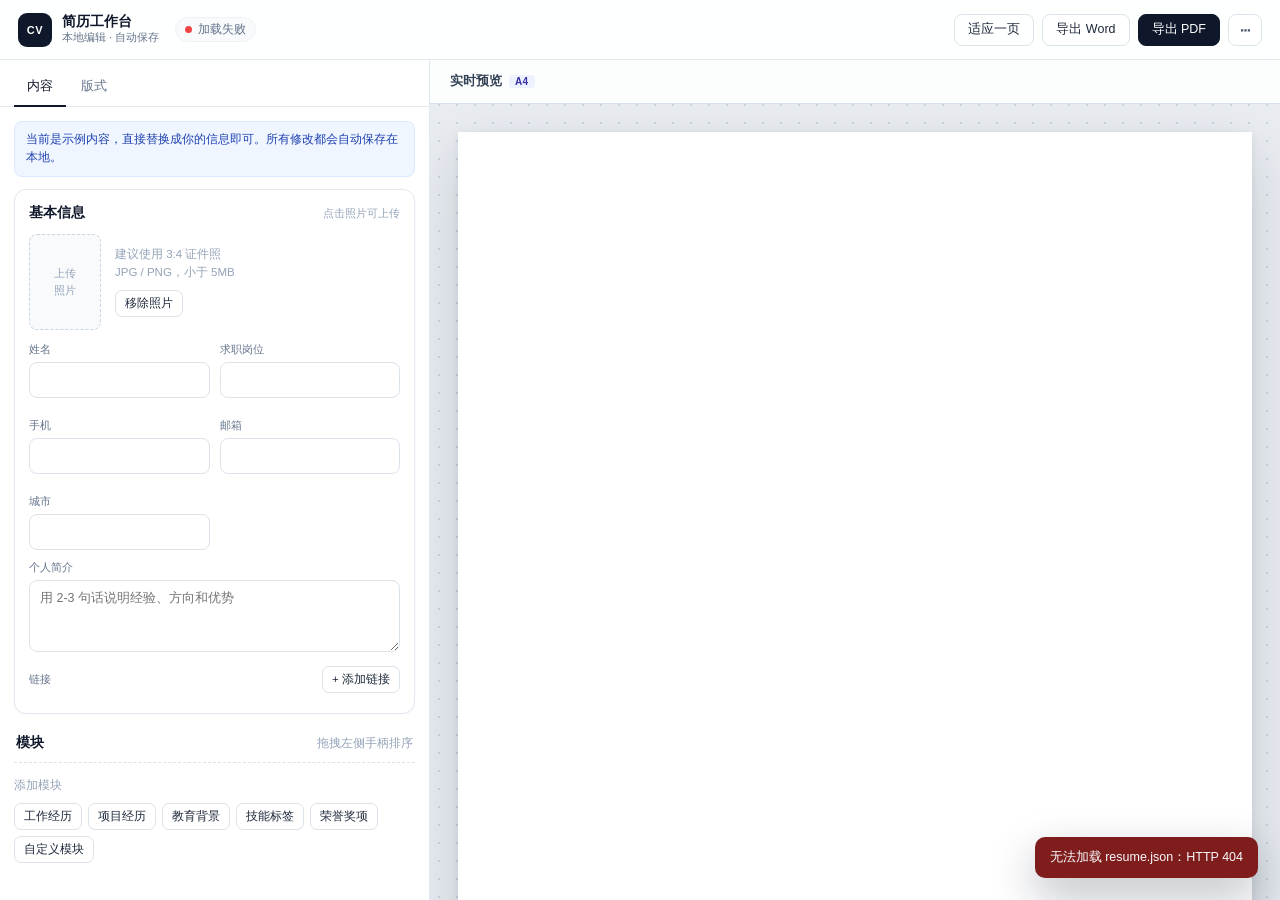
==== index.html @ c61916c2 "初始化简历工作台：可视化编辑与 PDF/Word 导出" ====
<!doctype html>
<html lang="zh-CN">
<head>
  <meta charset="utf-8">
  <meta name="viewport" content="width=device-width, initial-scale=1">
  <title>简历工作台</title>
  <link rel="stylesheet" href="assets/editor.css">
  <link rel="stylesheet" href="assets/resume.css">
</head>
<body>
  <header class="topbar">
    <div class="brand">
      <div class="brand-mark">CV</div>
      <div class="brand-text">
        <div class="brand-title">简历工作台</div>
        <div class="brand-sub">本地编辑 · 自动保存</div>
      </div>
    </div>
    <div class="save-state" id="saveState"><span class="dot"></span><span id="saveText">加载中…</span></div>
    <div class="top-actions">
      <button class="btn ghost" id="fitBtn" title="自动压缩字号与间距，让内容落在一页内">适应一页</button>
      <button class="btn" id="wordBtn">导出 Word</button>
      <button class="btn primary" id="pdfBtn">导出 PDF</button>
      <div class="menu-wrap">
        <button class="btn icon" id="moreBtn" aria-label="更多" title="更多">⋯</button>
        <div class="menu" id="moreMenu" hidden>
          <button data-action="print">打印预览</button>
          <button data-action="export-html">导出独立 HTML</button>
          <button data-action="export-json">导出 JSON</button>
          <button data-action="import-json">导入 JSON</button>
          <button data-action="reset-layout">恢复默认版式</button>
        </div>
      </div>
    </div>
  </header>

  <div class="external-banner" id="externalBanner" hidden>
    <span>检测到外部修改（AI 可能更新了内容）。</span>
    <button class="btn small primary" id="loadExternalBtn" type="button">载入最新版本</button>
    <button class="btn small ghost" id="dismissExternalBtn" type="button">保留当前编辑</button>
  </div>

  <main class="workspace">
    <aside class="panel">
      <div class="tabs">
        <button class="tab active" data-tab="content" type="button">内容</button>
        <button class="tab" data-tab="layout" type="button">版式</button>
      </div>

      <div class="panel-scroll" id="contentPanel">
        <div class="sample-note">当前是示例内容，直接替换成你的信息即可。所有修改都会自动保存在本地。</div>

        <section class="field-card profile-card">
          <div class="card-head">
            <h2>基本信息</h2>
            <span class="card-hint">点击照片可上传</span>
          </div>
          <div class="profile-photo-row">
            <button class="photo-picker" id="photoPicker" type="button" title="上传证件照">
              <img id="photoPreview" alt="" hidden>
              <span id="photoPlaceholder">上传<br>照片</span>
            </button>
            <div class="photo-meta">
              <div class="muted">建议使用 3:4 证件照<br>JPG / PNG，小于 5MB</div>
              <button class="btn small ghost" id="removePhotoBtn" type="button">移除照片</button>
            </div>
          </div>
          <div class="field-grid two">
            <label class="field"><span>姓名</span><input data-profile="name" autocomplete="off"></label>
            <label class="field"><span>求职岗位</span><input data-profile="title" autocomplete="off"></label>
            <label class="field"><span>手机</span><input data-profile="phone" autocomplete="off"></label>
            <label class="field"><span>邮箱</span><input data-profile="email" autocomplete="off"></label>
            <label class="field"><span>城市</span><input data-profile="location" autocomplete="off"></label>
          </div>
          <label class="field"><span>个人简介</span><textarea data-profile="summary" rows="3" placeholder="用 2-3 句话说明经验、方向和优势"></textarea></label>
          <div class="links-head">
            <span>链接</span>
            <button class="btn small ghost" data-action="add-link" type="button">+ 添加链接</button>
          </div>
          <div id="linksList" class="links-list"></div>
        </section>

        <div class="sections-head">
          <h2>模块</h2>
          <span class="muted">拖拽左侧手柄排序</span>
        </div>
        <div id="sectionsList"></div>

        <div class="add-section">
          <span class="muted">添加模块</span>
          <div class="add-buttons">
            <button class="btn small" data-add-section="timeline" data-title="工作经历" type="button">工作经历</button>
            <button class="btn small" data-add-section="timeline" data-title="项目经历" type="button">项目经历</button>
            <button class="btn small" data-add-section="timeline" data-title="教育背景" type="button">教育背景</button>
            <button class="btn small" data-add-section="tags" data-title="专业技能" type="button">技能标签</button>
            <button class="btn small" data-add-section="list" data-title="荣誉奖项" type="button">荣誉奖项</button>
            <button class="btn small" data-add-section="list" data-title="自定义模块" type="button">自定义模块</button>
          </div>
        </div>
      </div>

      <div class="panel-scroll" id="layoutPanel" hidden>
        <div class="layout-note">版式参数随数据一起保存，导出 PDF 与右侧预览一致。</div>

        <section class="control-group">
          <h3>页面结构</h3>
          <label class="control row"><span>分栏</span>
            <select id="layoutColumns">
              <option value="1">单栏</option>
              <option value="2">双栏（主栏 + 侧栏）</option>
            </select>
          </label>
          <label class="control"><span>侧栏宽度 <output id="sideWidthOut"></output></span>
            <input type="range" id="layoutSideWidth" min="22" max="48" step="1">
          </label>
          <label class="control row"><span>姓名对齐</span>
            <select id="layoutHeaderAlign">
              <option value="left">左对齐</option>
              <option value="center">居中</option>
            </select>
          </label>
        </section>

        <section class="control-group">
          <h3>字体与密度</h3>
          <label class="control row"><span>密度预设</span>
            <select id="layoutDensity">
              <option value="compact">紧凑</option>
              <option value="standard">标准</option>
              <option value="loose">宽松</option>
              <option value="custom">自定义</option>
            </select>
          </label>
          <label class="control row"><span>字体</span>
            <select id="layoutFontFamily">
              <option value="sans">无衬线（推荐）</option>
              <option value="serif">衬线</option>
            </select>
          </label>
          <label class="control"><span>字号 <output id="fontSizeOut"></output></span>
            <input type="range" id="layoutFontSize" min="9" max="13" step="0.25">
          </label>
          <label class="control"><span>行高 <output id="lineHeightOut"></output></span>
            <input type="range" id="layoutLineHeight" min="1.3" max="1.9" step="0.05">
          </label>
          <label class="control"><span>模块间距 <output id="sectionGapOut"></output></span>
            <input type="range" id="layoutSectionGap" min="6" max="24" step="1">
          </label>
          <label class="control"><span>页边距 <output id="pageMarginOut"></output></span>
            <input type="range" id="layoutPageMargin" min="8" max="20" step="1">
          </label>
        </section>

        <section class="control-group">
          <h3>样式</h3>
          <label class="control row"><span>强调色</span>
            <input type="color" id="layoutAccent">
          </label>
          <label class="control row"><span>模块标题</span>
            <select id="layoutTitleStyle">
              <option value="line">色块</option>
              <option value="underline">下划线</option>
              <option value="plain">纯文字</option>
            </select>
          </label>
          <label class="control row"><span>技能标签</span>
            <select id="layoutTagStyle">
              <option value="soft">淡色底</option>
              <option value="outline">描边</option>
              <option value="plain">纯文字</option>
            </select>
          </label>
        </section>

        <section class="control-group">
          <h3>照片</h3>
          <label class="control row checkbox"><input type="checkbox" id="layoutShowPhoto"><span>显示照片</span></label>
          <label class="control row"><span>位置</span>
            <select id="layoutPhotoPosition">
              <option value="right">右侧</option>
              <option value="left">左侧</option>
            </select>
          </label>
          <label class="control row"><span>形状</span>
            <select id="layoutPhotoShape">
              <option value="rounded">圆角</option>
              <option value="square">直角</option>
              <option value="circle">圆形</option>
            </select>
          </label>
          <label class="control"><span>宽度 <output id="photoWidthOut"></output></span>
            <input type="range" id="layoutPhotoWidth" min="18" max="35" step="1">
          </label>
          <label class="control"><span>高度 <output id="photoHeightOut"></output></span>
            <input type="range" id="layoutPhotoHeight" min="22" max="42" step="1">
          </label>
        </section>

        <button class="btn ghost wide" data-action="reset-layout" type="button">恢复默认版式</button>
      </div>
    </aside>

    <section class="preview">
      <div class="preview-bar">
        <div class="preview-title">实时预览 <span class="preview-badge">A4</span></div>
        <div id="overflowHint" class="overflow-hint"></div>
      </div>
      <div class="preview-scroll" id="previewScroll">
        <div class="page-scaler" id="pageScaler">
          <div id="resumeRoot" class="resume-page"></div>
          <div class="a4-limit" id="a4Limit" hidden></div>
        </div>
      </div>
    </section>
  </main>

  <div class="toast" id="toast" hidden></div>
  <input type="file" id="photoInput" accept="image/png,image/jpeg,image/webp" hidden>
  <input type="file" id="jsonInput" accept="application/json,.json" hidden>
  <script src="assets/renderer.js"></script>
  <script src="assets/editor.js"></script>
</body>
</html>
---- assets/editor.css ----
:root {
  --ui-bg: #eef1f5;
  --ui-panel: #ffffff;
  --ui-text: #0f172a;
  --ui-muted: #64748b;
  --ui-line: #e2e8f0;
  --ui-accent: #2563eb;
  --ui-radius: 10px;
  color-scheme: light;
}

* {
  box-sizing: border-box;
}

[hidden] {
  display: none !important;
}

html,
body {
  height: 100%;
}

body {
  margin: 0;
  display: flex;
  flex-direction: column;
  background: var(--ui-bg);
  color: var(--ui-text);
  font-family: "Segoe UI", "Microsoft YaHei", "PingFang SC", sans-serif;
  font-size: 13px;
  overflow: hidden;
}

button,
input,
select,
textarea {
  font-family: inherit;
}

/* ---------- Top bar ---------- */

.topbar {
  flex: 0 0 auto;
  height: 60px;
  display: flex;
  align-items: center;
  gap: 16px;
  padding: 0 18px;
  background: rgba(255, 255, 255, 0.94);
  border-bottom: 1px solid var(--ui-line);
  backdrop-filter: blur(10px);
  z-index: 20;
}

.brand {
  display: flex;
  align-items: center;
  gap: 10px;
  min-width: 0;
}

.brand-mark {
  width: 34px;
  height: 34px;
  display: grid;
  place-items: center;
  border-radius: 9px;
  background: #0f172a;
  color: #ffffff;
  font-size: 11px;
  font-weight: 700;
  letter-spacing: 0.5px;
}

.brand-title {
  font-size: 13.5px;
  font-weight: 700;
  line-height: 1.2;
}

.brand-sub {
  margin-top: 1px;
  font-size: 10.5px;
  color: var(--ui-muted);
}

.save-state {
  display: flex;
  align-items: center;
  gap: 6px;
  margin-right: auto;
  padding: 4px 9px;
  border-radius: 999px;
  background: #f8fafc;
  border: 1px solid #eef2f7;
  color: #64748b;
  font-size: 11.5px;
  white-space: nowrap;
}

.save-state .dot {
  width: 7px;
  height: 7px;
  border-radius: 50%;
  background: #94a3b8;
}

.save-state.saved .dot {
  background: #10b981;
}

.save-state.dirty .dot {
  background: #f59e0b;
}

.save-state.saving .dot {
  background: #3b82f6;
  animation: pulse 1s infinite;
}

.save-state.error .dot {
  background: #ef4444;
}

@keyframes pulse {
  50% {
    opacity: 0.35;
  }
}

.top-actions {
  display: flex;
  align-items: center;
  gap: 8px;
}

/* ---------- Buttons ---------- */

.btn {
  height: 32px;
  padding: 0 13px;
  border: 1px solid #dbe2ea;
  border-radius: 8px;
  background: #ffffff;
  color: #1e293b;
  font-size: 12.5px;
  font-weight: 500;
  cursor: pointer;
  white-space: nowrap;
  transition: background 0.15s, border-color 0.15s, transform 0.05s;
}

.btn:hover {
  background: #f8fafc;
  border-color: #cbd5e1;
}

.btn:active {
  transform: translateY(1px);
}

.btn.primary {
  background: #0f172a;
  border-color: #0f172a;
  color: #ffffff;
}

.btn.primary:hover {
  background: #1e293b;
}

.btn.ghost {
  background: transparent;
}

.btn.ghost:hover {
  background: #f1f5f9;
}

.btn.icon {
  width: 34px;
  padding: 0;
  font-size: 18px;
  line-height: 1;
  color: #475569;
}

.btn.small {
  height: 27px;
  padding: 0 9px;
  font-size: 11.5px;
  border-radius: 7px;
}

.btn.wide {
  width: 100%;
}

.btn.danger {
  color: #dc2626;
}

.btn:disabled {
  opacity: 0.55;
  cursor: default;
  transform: none;
}

.btn:focus-visible,
input:focus-visible,
select:focus-visible,
textarea:focus-visible {
  outline: 2px solid rgba(37, 99, 235, 0.55);
  outline-offset: 1px;
}

.menu-wrap {
  position: relative;
}

.menu {
  position: absolute;
  right: 0;
  top: calc(100% + 6px);
  min-width: 190px;
  padding: 6px;
  background: #ffffff;
  border: 1px solid var(--ui-line);
  border-radius: 10px;
  box-shadow: 0 16px 40px rgba(15, 23, 42, 0.14);
  display: flex;
  flex-direction: column;
  gap: 2px;
  z-index: 60;
}

.menu button {
  border: none;
  background: transparent;
  text-align: left;
  padding: 8px 10px;
  border-radius: 6px;
  font-size: 12.5px;
  color: #334155;
  cursor: pointer;
}

.menu button:hover {
  background: #f1f5f9;
}

/* ---------- External update banner ---------- */

.external-banner {
  flex: 0 0 auto;
  display: flex;
  align-items: center;
  gap: 10px;
  flex-wrap: wrap;
  padding: 8px 18px;
  background: #fffbeb;
  border-bottom: 1px solid #fde68a;
  color: #92400e;
  font-size: 12.5px;
  z-index: 15;
}

.external-banner .btn {
  height: 26px;
}

/* ---------- Workspace ---------- */

.workspace {
  flex: 1;
  min-height: 0;
  display: grid;
  grid-template-columns: 430px minmax(0, 1fr);
}

.panel {
  min-height: 0;
  display: flex;
  flex-direction: column;
  background: var(--ui-panel);
  border-right: 1px solid var(--ui-line);
}

.tabs {
  flex: 0 0 auto;
  display: flex;
  gap: 2px;
  padding: 8px 14px 0;
  border-bottom: 1px solid var(--ui-line);
  background: #ffffff;
}

.tab {
  position: relative;
  border: none;
  background: transparent;
  padding: 10px 13px;
  font-size: 12.5px;
  font-weight: 500;
  color: #64748b;
  cursor: pointer;
  border-bottom: 2px solid transparent;
  margin-bottom: -1px;
}

.tab:hover {
  color: #0f172a;
}

.tab.active {
  color: #0f172a;
  border-bottom-color: #0f172a;
}

.panel-scroll {
  flex: 1;
  min-height: 0;
  overflow-y: auto;
  padding: 14px;
  scrollbar-width: thin;
  scrollbar-color: #cbd5e1 transparent;
}

.panel-scroll::-webkit-scrollbar {
  width: 8px;
}

.panel-scroll::-webkit-scrollbar-thumb {
  background: #cbd5e1;
  border-radius: 8px;
  border: 2px solid #ffffff;
}

.sample-note,
.layout-note {
  margin-bottom: 12px;
  padding: 9px 11px;
  border-radius: 8px;
  background: #eff6ff;
  border: 1px solid #dbeafe;
  color: #1e40af;
  font-size: 11.5px;
  line-height: 1.55;
}

/* ---------- Form basics ---------- */

.field-card {
  padding: 14px;
  border: 1px solid var(--ui-line);
  border-radius: 12px;
  background: #ffffff;
  box-shadow: 0 1px 2px rgba(15, 23, 42, 0.03);
}

.card-head {
  display: flex;
  align-items: baseline;
  justify-content: space-between;
  gap: 10px;
}

.card-head h2,
.sections-head h2 {
  margin: 0;
  font-size: 13.5px;
  font-weight: 700;
  color: #0f172a;
}

.card-hint {
  color: #94a3b8;
  font-size: 10.5px;
}

.muted {
  color: #94a3b8;
  font-size: 11.5px;
  line-height: 1.55;
}

.field {
  display: flex;
  flex-direction: column;
  gap: 5px;
  margin-top: 10px;
  min-width: 0;
}

.field > span {
  color: #64748b;
  font-size: 11px;
  font-weight: 500;
}

.field-grid {
  display: grid;
  gap: 10px;
}

.field-grid.two {
  grid-template-columns: repeat(2, minmax(0, 1fr));
}

.field-grid.three {
  grid-template-columns: repeat(3, minmax(0, 1fr));
}

.panel input[type="text"],
.panel input[type="email"],
.panel input[type="tel"],
.panel input[type="url"],
.panel input:not([type]),
.panel select,
.panel textarea {
  width: 100%;
  min-width: 0;
  padding: 8px 10px;
  border: 1px solid #dbe2ea;
  border-radius: 8px;
  background: #ffffff;
  color: #0f172a;
  font-size: 12.5px;
  line-height: 1.45;
  transition: border-color 0.15s, box-shadow 0.15s;
}

.panel textarea {
  resize: vertical;
  min-height: 58px;
}

.panel input:hover,
.panel select:hover,
.panel textarea:hover {
  border-color: #cbd5e1;
}

.panel input:focus,
.panel select:focus,
.panel textarea:focus {
  outline: none;
  border-color: #93c5fd;
  box-shadow: 0 0 0 3px rgba(37, 99, 235, 0.1);
}

/* ---------- Profile ---------- */

.profile-photo-row {
  display: flex;
  align-items: center;
  gap: 14px;
  margin: 12px 0 2px;
}

.photo-picker {
  flex: 0 0 auto;
  width: 72px;
  height: 96px;
  padding: 0;
  border: 1px dashed #cbd5e1;
  border-radius: 8px;
  background: #f8fafc;
  color: #94a3b8;
  font-size: 11px;
  line-height: 1.5;
  cursor: pointer;
  overflow: hidden;
  display: grid;
  place-items: center;
}

.photo-picker:hover {
  border-color: #93c5fd;
  color: #2563eb;
  background: #eff6ff;
}

.photo-picker img {
  width: 100%;
  height: 100%;
  object-fit: cover;
  display: block;
}

.photo-meta {
  display: flex;
  flex-direction: column;
  align-items: flex-start;
  gap: 8px;
}

.links-head {
  display: flex;
  align-items: center;
  justify-content: space-between;
  margin-top: 14px;
  color: #64748b;
  font-size: 11px;
  font-weight: 500;
}

.links-list {
  display: flex;
  flex-direction: column;
  gap: 6px;
  margin-top: 6px;
}

.link-row {
  display: grid;
  grid-template-columns: 0.9fr 1.6fr 28px;
  gap: 6px;
  align-items: center;
}

.link-row input {
  padding: 7px 9px !important;
  font-size: 12px !important;
}

.link-row button {
  width: 28px;
  height: 28px;
  border: none;
  border-radius: 6px;
  background: transparent;
  color: #94a3b8;
  cursor: pointer;
  font-size: 16px;
  line-height: 1;
}

.link-row button:hover {
  background: #fef2f2;
  color: #dc2626;
}

/* ---------- Sections ---------- */

.sections-head {
  display: flex;
  align-items: baseline;
  justify-content: space-between;
  margin: 20px 2px 9px;
}

.section-card {
  margin-bottom: 12px;
  border: 1px solid var(--ui-line);
  border-radius: 12px;
  background: #ffffff;
  box-shadow: 0 1px 2px rgba(15, 23, 42, 0.03);
  overflow: hidden;
}

.section-card.is-hidden {
  opacity: 0.62;
}

.section-card.drag-over,
.item-card.drag-over {
  outline: 2px dashed #60a5fa;
  outline-offset: -2px;
}

.section-head {
  display: flex;
  align-items: center;
  gap: 5px;
  padding: 8px 8px 6px;
  background: #fbfcfe;
}

.drag-handle {
  flex: 0 0 auto;
  padding: 2px 3px;
  color: #94a3b8;
  font-size: 15px;
  line-height: 1;
  cursor: grab;
  user-select: none;
  border-radius: 4px;
}

.drag-handle:hover {
  background: #eef2f7;
  color: #475569;
}

.drag-handle:active {
  cursor: grabbing;
}

.section-name {
  flex: 1;
  min-width: 0;
  padding: 5px 6px !important;
  border: 1px solid transparent !important;
  background: transparent !important;
  font-size: 13px !important;
  font-weight: 600 !important;
  color: #0f172a !important;
  border-radius: 6px !important;
}

.section-name:hover {
  background: #f1f5f9 !important;
}

.section-name:focus {
  background: #ffffff !important;
  border-color: #93c5fd !important;
}

.row-actions {
  display: flex;
  gap: 1px;
}

.icon-btn {
  width: 24px;
  height: 24px;
  padding: 0;
  border: none;
  border-radius: 6px;
  background: transparent;
  color: #64748b;
  font-size: 13px;
  line-height: 1;
  cursor: pointer;
}

.icon-btn:hover {
  background: #eef2f7;
  color: #0f172a;
}

.icon-btn.danger:hover {
  background: #fef2f2;
  color: #dc2626;
}

.section-meta-row {
  display: flex;
  align-items: center;
  flex-wrap: wrap;
  gap: 10px;
  padding: 2px 10px 8px;
  background: #fbfcfe;
  border-bottom: 1px solid #eef2f7;
  color: #64748b;
  font-size: 11px;
}

.section-meta-row label {
  display: inline-flex;
  align-items: center;
  gap: 5px;
}

.section-meta-row select {
  width: auto !important;
  height: 26px;
  padding: 2px 22px 2px 7px !important;
  font-size: 11.5px !important;
  border-radius: 6px !important;
}

.mini-check {
  display: inline-flex;
  align-items: center;
  gap: 4px;
  color: #475569;
  font-size: 11.5px;
  cursor: pointer;
  user-select: none;
}

.mini-check input,
.control input[type="checkbox"] {
  accent-color: #2563eb;
  width: 14px;
  height: 14px;
  margin: 0;
}

.section-fields {
  display: flex;
  flex-direction: column;
  gap: 8px;
  padding: 10px;
}

.item-card {
  border: 1px solid #e8edf3;
  border-radius: 9px;
  background: #fbfcfe;
}

.item-summary {
  display: flex;
  align-items: center;
  gap: 4px;
  padding: 6px 7px;
  cursor: pointer;
  list-style: none;
  user-select: none;
}

.item-summary::-webkit-details-marker {
  display: none;
}

.item-card[open] .item-summary {
  border-bottom: 1px solid #eef2f7;
}

.item-caret {
  flex: 0 0 auto;
  color: #94a3b8;
  font-size: 12px;
  transition: transform 0.15s;
}

.item-card[open] .item-caret {
  transform: rotate(90deg);
}

.item-label {
  flex: 0 0 auto;
  color: #94a3b8;
  font-size: 10.5px;
  white-space: nowrap;
}

.item-summary-title {
  flex: 1;
  min-width: 0;
  overflow: hidden;
  text-overflow: ellipsis;
  white-space: nowrap;
  color: #334155;
  font-size: 12px;
  font-weight: 500;
}

.summary-actions {
  display: flex;
  gap: 1px;
  opacity: 0.7;
}

.item-summary:hover .summary-actions {
  opacity: 1;
}

.item-fields {
  display: flex;
  flex-direction: column;
  gap: 8px;
  padding: 10px;
  background: #ffffff;
  border-radius: 0 0 9px 9px;
}

.add-item {
  width: calc(100% - 20px);
  height: 32px;
  margin: 0 10px 10px;
  border: 1px dashed #cbd5e1;
  border-radius: 7px;
  background: #f8fafc;
  color: #475569;
  font-size: 12px;
  cursor: pointer;
}

.add-item:hover {
  border-color: #93c5fd;
  background: #eff6ff;
  color: #1d4ed8;
}

.add-section {
  display: flex;
  flex-direction: column;
  gap: 8px;
  margin-top: 6px;
  padding-top: 14px;
  border-top: 1px dashed #dbe2ea;
}

.add-buttons {
  display: flex;
  flex-wrap: wrap;
  gap: 6px;
}

/* ---------- Layout controls ---------- */

.control-group {
  margin-bottom: 12px;
  padding: 14px;
  border: 1px solid var(--ui-line);
  border-radius: 12px;
  background: #ffffff;
  box-shadow: 0 1px 2px rgba(15, 23, 42, 0.03);
}

.control-group h3 {
  margin: 0 0 10px;
  font-size: 13px;
  font-weight: 700;
  color: #0f172a;
}

.control {
  display: flex;
  flex-direction: column;
  gap: 6px;
  margin-top: 10px;
  color: #475569;
  font-size: 11.5px;
}

.control:first-of-type {
  margin-top: 0;
}

.control.row {
  flex-direction: row;
  align-items: center;
  justify-content: space-between;
  gap: 12px;
}

.control.row select {
  width: 150px;
}

.control.checkbox {
  flex-direction: row;
  align-items: center;
  gap: 7px;
  cursor: pointer;
  user-select: none;
}

.control output {
  color: #64748b;
  font-variant-numeric: tabular-nums;
  font-weight: 500;
}

.control input[type="range"] {
  width: 100%;
  margin: 0;
  accent-color: #2563eb;
}

.control input[type="color"] {
  width: 46px;
  height: 28px;
  padding: 2px;
  border: 1px solid #dbe2ea;
  border-radius: 6px;
  background: #ffffff;
  cursor: pointer;
}

.control select {
  height: 28px;
  padding: 3px 7px;
  font-size: 11.5px;
}

.control.is-disabled {
  opacity: 0.45;
  pointer-events: none;
}

/* ---------- Preview ---------- */

.preview {
  min-width: 0;
  min-height: 0;
  display: flex;
  flex-direction: column;
  background-color: #e9edf2;
  background-image: radial-gradient(#cbd5e1 0.8px, transparent 0.8px);
  background-size: 18px 18px;
}

.preview-bar {
  flex: 0 0 auto;
  height: 44px;
  display: flex;
  align-items: center;
  justify-content: space-between;
  gap: 12px;
  padding: 0 20px;
  background: rgba(255, 255, 255, 0.86);
  border-bottom: 1px solid rgba(203, 213, 225, 0.7);
  backdrop-filter: blur(8px);
}

.preview-title {
  display: flex;
  align-items: center;
  gap: 7px;
  font-size: 12.5px;
  font-weight: 600;
  color: #334155;
}

.preview-badge {
  padding: 1px 6px;
  border-radius: 4px;
  background: #eef2ff;
  color: #3730a3;
  font-size: 10px;
  font-weight: 700;
  letter-spacing: 0.4px;
}

.overflow-hint {
  font-size: 11.5px;
  color: #b91c1c;
  background: #fef2f2;
  border: 1px solid #fecaca;
  border-radius: 999px;
  padding: 3px 10px;
  white-space: nowrap;
}

.overflow-hint:empty {
  display: none;
}

.overflow-hint.ok {
  color: #047857;
  background: #ecfdf5;
  border-color: #a7f3d0;
}

.preview-scroll {
  flex: 1;
  min-height: 0;
  overflow: auto;
  padding: 28px 28px 64px;
  scrollbar-width: thin;
  scrollbar-color: #b6c2d1 transparent;
}

.preview-scroll::-webkit-scrollbar {
  width: 10px;
  height: 10px;
}

.preview-scroll::-webkit-scrollbar-thumb {
  background: #b6c2d1;
  border-radius: 8px;
  border: 2px solid transparent;
  background-clip: padding-box;
}

.page-scaler {
  position: relative;
  margin: 0 auto;
}

.preview .resume-page {
  position: absolute;
  top: 0;
  left: 0;
  transform-origin: top left;
  box-shadow: 0 22px 55px rgba(15, 23, 42, 0.16), 0 2px 8px rgba(15, 23, 42, 0.07);
}

.a4-limit {
  position: absolute;
  left: 0;
  right: 0;
  border-top: 1px dashed rgba(220, 38, 38, 0.72);
  pointer-events: none;
  z-index: 4;
}

.a4-limit::after {
  content: "A4 边界";
  position: absolute;
  right: 4px;
  top: 3px;
  padding: 0 4px;
  background: #ffffff;
  color: #dc2626;
  font-size: 9px;
  line-height: 1.4;
  letter-spacing: 0.2px;
}

/* ---------- Toast ---------- */

.toast {
  position: fixed;
  right: 22px;
  bottom: 22px;
  z-index: 200;
  display: flex;
  align-items: center;
  gap: 10px;
  max-width: min(460px, calc(100vw - 44px));
  padding: 11px 15px;
  border-radius: 10px;
  background: #0f172a;
  color: #f8fafc;
  font-size: 12.5px;
  line-height: 1.5;
  box-shadow: 0 18px 45px rgba(15, 23, 42, 0.28);
  animation: toast-in 0.18s ease-out;
}

.toast.error {
  background: #7f1d1d;
}

.toast.success {
  background: #064e3b;
}

.toast a {
  color: #ffffff;
  text-decoration: underline;
  text-underline-offset: 2px;
}

@keyframes toast-in {
  from {
    opacity: 0;
    transform: translateY(8px);
  }
}

@media (max-width: 1100px) {
  .workspace {
    grid-template-columns: 390px minmax(0, 1fr);
  }

  .brand-sub {
    display: none;
  }
}

@media (max-width: 860px) {
  .workspace {
    grid-template-columns: 360px minmax(0, 1fr);
  }

  .save-state {
    display: none;
  }
}
---- assets/resume.css ----
.resume-page {
  --text: #111827;
  --muted: #6b7280;
  --soft: #374151;
  --line: #e5e7eb;
  --side-bg: #f7f8fa;
  width: 210mm;
  min-height: 297mm;
  padding: var(--margin, 14mm);
  background: #ffffff;
  color: var(--text);
  box-sizing: border-box;
  font-family: "Microsoft YaHei", "Noto Sans SC", "PingFang SC", "Hiragino Sans GB", sans-serif;
  font-size: var(--fs, 10.5pt);
  line-height: var(--lh, 1.55);
  overflow-wrap: break-word;
  word-break: break-word;
  -webkit-print-color-adjust: exact;
  print-color-adjust: exact;
  -webkit-font-smoothing: antialiased;
}

.resume-page *,
.resume-page *::before,
.resume-page *::after {
  box-sizing: border-box;
}

.resume-page.font-serif {
  font-family: "SimSun", "Noto Serif SC", "Source Han Serif SC", serif;
}

.resume-page a {
  color: inherit;
  text-decoration: none;
}

/* ---------- Header ---------- */

.resume-header {
  display: flex;
  align-items: flex-start;
  gap: 8mm;
  padding-bottom: 4mm;
  border-bottom: 1px solid var(--line);
  margin-bottom: 4.5mm;
}

.resume-header.photo-left .photo {
  order: -1;
}

.header-text {
  flex: 1;
  min-width: 0;
}

.header-center .header-text {
  text-align: center;
}

.header-center .contact {
  justify-content: center;
}

.header-center .summary {
  text-align: center;
}

.name {
  margin: 0;
  font-size: 2.15em;
  line-height: 1.16;
  font-weight: 700;
  letter-spacing: 0.6pt;
  color: var(--text);
}

.headline {
  margin-top: 1.2mm;
  font-size: 1.06em;
  line-height: 1.4;
  font-weight: 600;
  color: var(--accent);
  letter-spacing: 0.2pt;
}

.contact {
  display: flex;
  flex-wrap: wrap;
  align-items: center;
  gap: 0 3mm;
  margin-top: 2.2mm;
  font-size: 0.9em;
  line-height: 1.6;
  color: var(--muted);
}

.contact-item {
  white-space: nowrap;
}

.contact-item + .contact-item::before {
  content: "·";
  margin-right: 3mm;
  color: #cbd5e1;
}

a.contact-item {
  border-bottom: 0.4pt solid transparent;
}

a.contact-item:hover {
  border-bottom-color: currentColor;
}

.summary {
  margin: 2.6mm 0 0;
  max-width: 170mm;
  font-size: 0.95em;
  line-height: 1.68;
  color: var(--soft);
}

.photo {
  flex: 0 0 var(--photo-w, 25mm);
  width: var(--photo-w, 25mm);
  height: var(--photo-h, 32mm);
  overflow: hidden;
  background: #f3f4f6;
  border: 1px solid var(--line);
  border-radius: 2mm;
}

.photo img {
  display: block;
  width: 100%;
  height: 100%;
  object-fit: cover;
}

.photo-square {
  border-radius: 0;
}

.photo-rounded {
  border-radius: 2mm;
}

.photo-circle {
  border-radius: 50%;
}

.photo.is-placeholder {
  display: flex;
  align-items: center;
  justify-content: center;
  border-style: dashed;
  color: #9ca3af;
  font-size: 0.85em;
  letter-spacing: 0.1em;
}

/* ---------- Layout columns ---------- */

.resume-columns {
  display: grid;
  grid-template-columns: minmax(0, 1fr) var(--side-w, 33%);
  gap: 7mm;
  align-items: stretch;
}

.col-main {
  min-width: 0;
}

.col-side {
  min-width: 0;
  padding: 4.5mm 4mm;
  background: var(--side-bg);
  border-radius: 2mm;
}

.col-side .section {
  margin-bottom: 5mm;
}

.col-side .section:last-child {
  margin-bottom: 0;
}

.col-side .section-title {
  font-size: 0.96em;
}

.col-side .item-date {
  font-size: 0.8em;
}

.col-side .skill-item {
  margin-bottom: 2.6mm;
}

/* ---------- Sections ---------- */

.section {
  margin-bottom: var(--gap, 14pt);
  break-inside: avoid;
}

.section:last-child {
  margin-bottom: 0;
}

.section-title {
  display: flex;
  align-items: center;
  gap: 2.2mm;
  margin: 0 0 2.6mm;
  font-size: 1.03em;
  line-height: 1.3;
  font-weight: 700;
  letter-spacing: 0.4pt;
  color: var(--text);
}

.titles-line .section-title::before {
  content: "";
  flex: 0 0 auto;
  width: 2.6mm;
  height: 2.6mm;
  background: var(--accent);
  border-radius: 0.5mm;
}

.titles-underline .section-title {
  padding-bottom: 1.5mm;
  border-bottom: 1px solid var(--line);
}

.titles-plain .section-title {
  margin-bottom: 2mm;
}

/* ---------- Items ---------- */

.item {
  margin-bottom: 3.2mm;
  break-inside: avoid;
}

.item:last-child {
  margin-bottom: 0;
}

.item-line {
  display: flex;
  align-items: baseline;
  justify-content: space-between;
  gap: 4mm;
}

.item-title-wrap {
  min-width: 0;
}

.item-title {
  font-size: 1.02em;
  font-weight: 700;
  color: var(--text);
}

a.item-title:hover {
  color: var(--accent);
}

.item-date {
  flex: 0 0 auto;
  font-size: 0.86em;
  font-weight: 600;
  color: var(--accent);
  white-space: nowrap;
  font-variant-numeric: tabular-nums;
}

.item-sub {
  display: flex;
  align-items: baseline;
  justify-content: space-between;
  gap: 3mm;
  margin-top: 0.6mm;
  font-size: 0.93em;
  line-height: 1.5;
  color: var(--soft);
}

.item-subtitle {
  font-weight: 500;
}

.item-meta {
  flex: 0 0 auto;
  font-size: 0.92em;
  color: var(--muted);
  white-space: nowrap;
}

.item-desc {
  margin: 1.2mm 0 0;
  color: var(--soft);
}

.bullets {
  margin: 1.2mm 0 0;
  padding: 0;
  list-style: none;
}

.bullets li {
  position: relative;
  margin-top: 1mm;
  padding-left: 3.2mm;
}

.bullets li::before {
  content: "";
  position: absolute;
  left: 0;
  top: 0.64em;
  width: 1.1mm;
  height: 1.1mm;
  background: var(--accent);
  border-radius: 50%;
  opacity: 0.9;
}

.tags {
  display: flex;
  flex-wrap: wrap;
  gap: 1.4mm;
  margin-top: 1.6mm;
}

.tag {
  padding: 0.35mm 1.6mm;
  border-radius: 1mm;
  background: #f1f5f9;
  color: #334155;
  font-size: 0.82em;
  line-height: 1.4;
}

.tags-soft .tag {
  background: color-mix(in srgb, var(--accent) 7%, #ffffff);
  color: color-mix(in srgb, var(--accent) 72%, #111827);
}

.tags-outline .tag {
  background: transparent;
  border: 0.4pt solid #d1d5db;
  color: #475569;
}

.tags-plain .tag {
  padding: 0;
  background: transparent;
  color: var(--soft);
}

.tags-plain .tag + .tag::before {
  content: "·";
  margin-right: 1.4mm;
  color: #cbd5e1;
}

/* ---------- Skills ---------- */

.skill-item {
  margin-bottom: 2.4mm;
  break-inside: avoid;
}

.skill-item:last-child {
  margin-bottom: 0;
}

.skill-group-title {
  margin-bottom: 0.8mm;
  font-size: 0.95em;
  font-weight: 600;
  color: #1f2937;
}

.section-tags .tags {
  margin-top: 0;
}

/* ---------- Editor-only hints ---------- */

.empty-hint {
  padding: 2mm;
  border: 1px dashed #d1d5db;
  border-radius: 1.5mm;
  color: #9ca3af;
  font-size: 0.88em;
  text-align: center;
}

.side-hint {
  line-height: 1.5;
}

/* ---------- Print ---------- */

@media print {
  html,
  body {
    margin: 0;
    padding: 0;
    background: #ffffff;
  }

  .resume-page {
    margin: 0;
    box-shadow: none;
  }
}
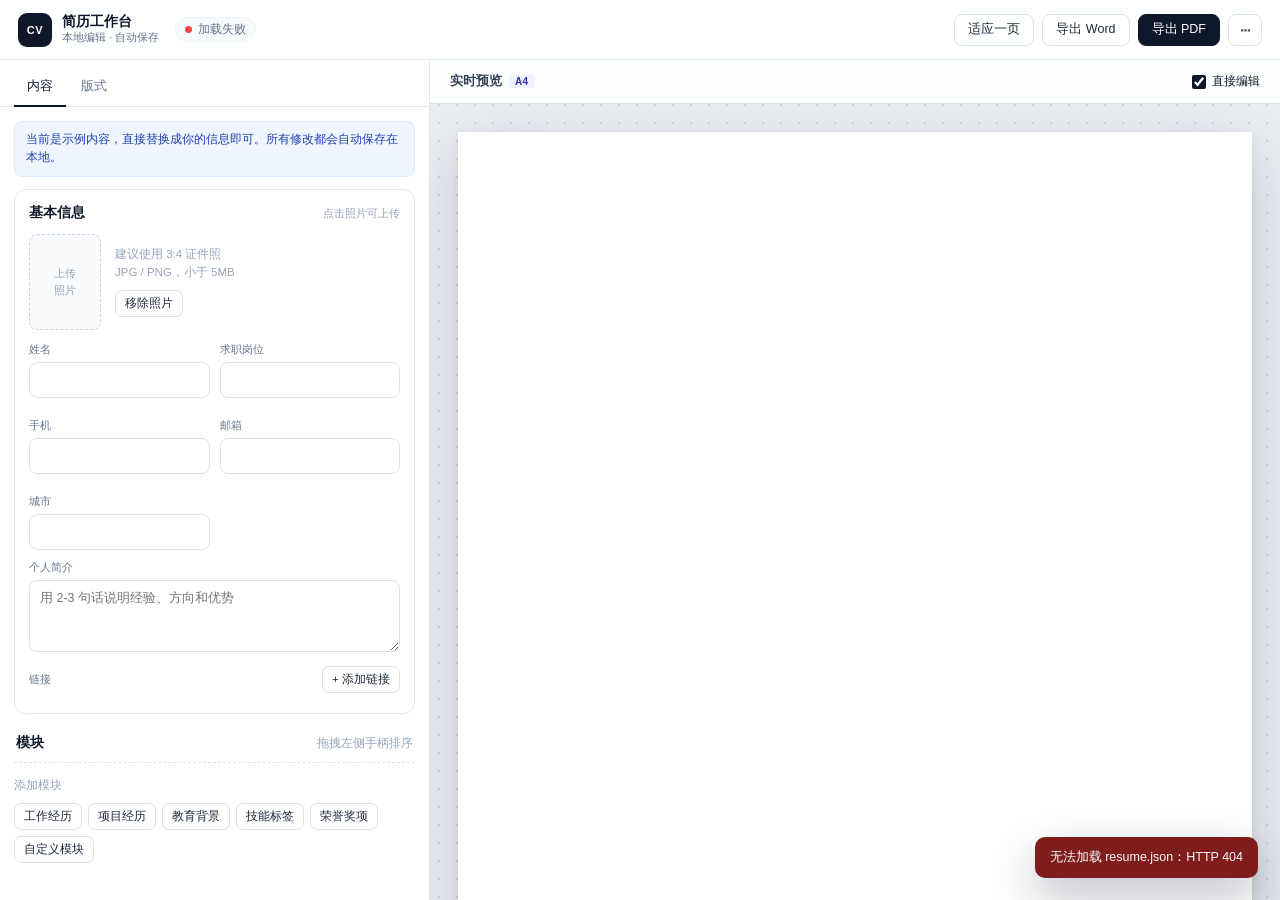
==== commit c160234b: "新增四种风格与预览内直接编辑、拖拽排序" ====
--- a/index.html
+++ b/index.html
@@ -102,6 +102,61 @@
       <div class="panel-scroll" id="layoutPanel" hidden>
         <div class="layout-note">版式参数随数据一起保存，导出 PDF 与右侧预览一致。</div>
 
+        <section class="control-group style-group">
+          <h3>风格</h3>
+          <p class="control-note">切换会套用推荐配色、字体与标题样式，分栏和密度保持不变。</p>
+          <div class="style-grid">
+            <label class="style-card active" data-style="classic">
+              <input type="radio" name="stylePreset" value="classic" checked>
+              <span class="style-thumb thumb-classic" aria-hidden="true">
+                <i class="thumb-name"></i>
+                <i class="thumb-accent"></i>
+                <i class="thumb-row"></i>
+                <i class="thumb-row short"></i>
+                <i class="thumb-chip"></i>
+                <i class="thumb-chip"></i>
+              </span>
+              <span class="style-meta"><strong>经典</strong><small>当前默认 · 蓝色</small></span>
+            </label>
+            <label class="style-card" data-style="swiss-ikb">
+              <input type="radio" name="stylePreset" value="swiss-ikb">
+              <span class="style-thumb thumb-swiss thumb-ikb" aria-hidden="true">
+                <i class="thumb-name"></i>
+                <i class="thumb-rule"></i>
+                <i class="thumb-index">01</i>
+                <i class="thumb-row"></i>
+                <i class="thumb-row short"></i>
+                <i class="thumb-chip"></i>
+              </span>
+              <span class="style-meta"><strong>瑞士</strong><small>IKB 蓝 · #002FA7</small></span>
+            </label>
+            <label class="style-card" data-style="swiss-red">
+              <input type="radio" name="stylePreset" value="swiss-red">
+              <span class="style-thumb thumb-swiss thumb-red" aria-hidden="true">
+                <i class="thumb-name"></i>
+                <i class="thumb-rule"></i>
+                <i class="thumb-index">01</i>
+                <i class="thumb-row"></i>
+                <i class="thumb-row short"></i>
+                <i class="thumb-chip"></i>
+              </span>
+              <span class="style-meta"><strong>瑞士</strong><small>红黑 · #E30613</small></span>
+            </label>
+            <label class="style-card" data-style="swiss-mono">
+              <input type="radio" name="stylePreset" value="swiss-mono">
+              <span class="style-thumb thumb-swiss thumb-mono" aria-hidden="true">
+                <i class="thumb-name"></i>
+                <i class="thumb-rule"></i>
+                <i class="thumb-index">01</i>
+                <i class="thumb-row"></i>
+                <i class="thumb-row short"></i>
+                <i class="thumb-chip"></i>
+              </span>
+              <span class="style-meta"><strong>瑞士</strong><small>纯黑白 · 无彩色</small></span>
+            </label>
+          </div>
+        </section>
+
         <section class="control-group">
           <h3>页面结构</h3>
           <label class="control row"><span>分栏</span>
@@ -161,6 +216,7 @@
               <option value="line">色块</option>
               <option value="underline">下划线</option>
               <option value="plain">纯文字</option>
+              <option value="numbered">编号</option>
             </select>
           </label>
           <label class="control row"><span>技能标签</span>
@@ -168,6 +224,7 @@
               <option value="soft">淡色底</option>
               <option value="outline">描边</option>
               <option value="plain">纯文字</option>
+              <option value="square">方正</option>
             </select>
           </label>
         </section>
@@ -203,7 +260,13 @@
     <section class="preview">
       <div class="preview-bar">
         <div class="preview-title">实时预览 <span class="preview-badge">A4</span></div>
-        <div id="overflowHint" class="overflow-hint"></div>
+        <div class="preview-actions">
+          <label class="preview-toggle" title="开启后可直接点击预览中的文字编辑；编辑辅助标记不参与分页">
+            <input type="checkbox" id="inlineEditToggle" checked>
+            <span>直接编辑</span>
+          </label>
+          <div id="overflowHint" class="overflow-hint"></div>
+        </div>
       </div>
       <div class="preview-scroll" id="previewScroll">
         <div class="page-scaler" id="pageScaler">
@@ -214,6 +277,9 @@
     </section>
   </main>
 
+  <div id="measureRoot" class="resume-page" aria-hidden="true"></div>
+  <div id="previewAddMenu" class="mini-menu" hidden></div>
+  <div id="editPopover" class="edit-popover" hidden></div>
   <div class="toast" id="toast" hidden></div>
   <input type="file" id="photoInput" accept="image/png,image/jpeg,image/webp" hidden>
   <input type="file" id="jsonInput" accept="application/json,.json" hidden>
--- a/assets/editor.css
+++ b/assets/editor.css
@@ -823,6 +823,208 @@
   color: #0f172a;
 }
 
+.control-note {
+  margin: -3px 0 10px;
+  color: #94a3b8;
+  font-size: 10.5px;
+  line-height: 1.55;
+}
+
+.style-grid {
+  display: grid;
+  grid-template-columns: repeat(2, minmax(0, 1fr));
+  gap: 8px;
+}
+
+.style-card {
+  position: relative;
+  display: flex;
+  flex-direction: column;
+  gap: 7px;
+  padding: 7px;
+  border: 1px solid #e2e8f0;
+  border-radius: 10px;
+  background: #ffffff;
+  cursor: pointer;
+  transition: border-color 0.15s, box-shadow 0.15s;
+}
+
+.style-card:hover {
+  border-color: #cbd5e1;
+}
+
+.style-card.active {
+  border-color: #0f172a;
+  box-shadow: 0 0 0 1px #0f172a inset;
+}
+
+.style-card input {
+  position: absolute;
+  opacity: 0;
+  pointer-events: none;
+}
+
+.style-card:has(input:focus-visible) {
+  outline: 2px solid rgba(37, 99, 235, 0.55);
+  outline-offset: 1px;
+}
+
+.style-meta {
+  display: flex;
+  flex-direction: column;
+  gap: 1px;
+  padding: 0 1px;
+}
+
+.style-meta strong {
+  color: #0f172a;
+  font-size: 11.5px;
+  font-weight: 600;
+  line-height: 1.25;
+}
+
+.style-meta small {
+  color: #94a3b8;
+  font-size: 10px;
+  line-height: 1.3;
+}
+
+.style-thumb {
+  position: relative;
+  display: block;
+  height: 74px;
+  padding: 8px;
+  border: 1px solid #e5e7eb;
+  border-radius: 5px;
+  background: #ffffff;
+  overflow: hidden;
+}
+
+.style-thumb i {
+  display: block;
+  font-style: normal;
+}
+
+.style-thumb::after {
+  content: "";
+  position: absolute;
+  top: 8px;
+  right: 8px;
+  width: 16px;
+  height: 20px;
+  border: 1px solid #cbd5e1;
+  border-radius: 2px;
+  background: #f8fafc;
+}
+
+.thumb-classic .thumb-name {
+  width: 36%;
+  height: 6px;
+  border-radius: 2px;
+  background: #0f172a;
+}
+
+.thumb-classic .thumb-accent {
+  width: 72%;
+  height: 3px;
+  margin-top: 4px;
+  border-radius: 2px;
+  background: #1d4ed8;
+}
+
+.thumb-classic .thumb-row {
+  width: 86%;
+  height: 3px;
+  margin-top: 7px;
+  border-radius: 2px;
+  background: #e2e8f0;
+}
+
+.thumb-classic .thumb-row.short {
+  width: 58%;
+  margin-top: 3px;
+}
+
+.thumb-classic .thumb-chip {
+  display: inline-block;
+  width: 18px;
+  height: 6px;
+  margin-top: 9px;
+  margin-right: 3px;
+  border-radius: 2px;
+  background: #dbeafe;
+}
+
+.thumb-swiss {
+  border-radius: 2px;
+  background: #ffffff;
+}
+
+.thumb-swiss::after {
+  border-color: #111111;
+  border-radius: 0;
+  background: #f2f2f2;
+}
+
+.thumb-swiss .thumb-name {
+  width: 54%;
+  height: 9px;
+  background: #111111;
+}
+
+.thumb-swiss .thumb-rule {
+  width: 100%;
+  height: 1px;
+  margin-top: 6px;
+  background: #111111;
+}
+
+.thumb-swiss .thumb-index {
+  position: absolute;
+  top: 33px;
+  left: 8px;
+  color: #002fa7;
+  font-family: Arial, "Microsoft YaHei", sans-serif;
+  font-size: 9px;
+  font-weight: 700;
+  line-height: 1;
+}
+
+.thumb-swiss .thumb-row {
+  width: 68%;
+  height: 2px;
+  margin-top: 8px;
+  margin-left: 18px;
+  background: #d4d4d4;
+}
+
+.thumb-swiss .thumb-row.short {
+  width: 46%;
+  margin-top: 3px;
+}
+
+.thumb-swiss .thumb-chip {
+  display: inline-block;
+  width: 14px;
+  height: 6px;
+  margin-top: 9px;
+  margin-left: 18px;
+  border: 1px solid #111111;
+  border-radius: 0;
+}
+
+.thumb-ikb .thumb-index {
+  color: #002fa7;
+}
+
+.thumb-red .thumb-index {
+  color: #e30613;
+}
+
+.thumb-mono .thumb-index {
+  color: #111111;
+}
+
 .control {
   display: flex;
   flex-direction: column;
@@ -911,6 +1113,44 @@
   background: rgba(255, 255, 255, 0.86);
   border-bottom: 1px solid rgba(203, 213, 225, 0.7);
   backdrop-filter: blur(8px);
+}
+
+.preview-actions {
+  display: flex;
+  align-items: center;
+  gap: 14px;
+}
+
+.preview-toggle {
+  display: inline-flex;
+  align-items: center;
+  gap: 6px;
+  color: #64748b;
+  font-size: 11.5px;
+  white-space: nowrap;
+  cursor: pointer;
+  user-select: none;
+}
+
+.preview-toggle input {
+  width: 14px;
+  height: 14px;
+  margin: 0;
+  accent-color: #0f172a;
+}
+
+.preview-toggle:has(input:checked) {
+  color: #0f172a;
+  font-weight: 500;
+}
+
+#measureRoot {
+  position: absolute;
+  left: -10000px;
+  top: 0;
+  width: 210mm;
+  visibility: hidden;
+  pointer-events: none;
 }
 
 .preview-title {
@@ -1008,6 +1248,422 @@
   letter-spacing: 0.2px;
 }
 
+/* ---------- Inline editing ---------- */
+
+.resume-page.editor-mode .editable {
+  cursor: text;
+  border-radius: 2px;
+  transition: background 0.12s, box-shadow 0.12s;
+}
+
+.resume-page.editor-mode .editable:hover {
+  background: rgba(37, 99, 235, 0.06);
+  box-shadow: 0 0 0 1px rgba(37, 99, 235, 0.22);
+}
+
+.resume-page.editor-mode .editable:focus,
+.resume-page.editor-mode .editable.is-editing {
+  outline: none;
+  background: #ffffff;
+  box-shadow: 0 0 0 2px rgba(37, 99, 235, 0.48);
+}
+
+.resume-page.editor-mode .editable:empty::before {
+  content: attr(data-placeholder);
+  color: #9ca3af;
+  pointer-events: none;
+}
+
+.resume-page.editor-mode .section {
+  position: relative;
+}
+
+.resume-page.editor-mode .item,
+.resume-page.editor-mode .skill-item {
+  position: relative;
+}
+
+.editor-mode .section-title {
+  padding-right: 24mm;
+}
+
+.editor-mode .item-line {
+  padding-right: 15mm;
+}
+
+.section-tools,
+.item-tools {
+  position: absolute;
+  top: 0;
+  right: 0;
+  z-index: 12;
+  display: flex;
+  align-items: center;
+  gap: 1px;
+  padding: 2px;
+  border: 1px solid #dbe2ea;
+  border-radius: 5px;
+  background: rgba(255, 255, 255, 0.96);
+  box-shadow: 0 2px 8px rgba(15, 23, 42, 0.08);
+  opacity: 0;
+  pointer-events: none;
+  white-space: nowrap;
+  transition: opacity 0.12s;
+}
+
+.section:hover > .section-tools,
+.item:hover > .item-tools,
+.skill-item:hover > .item-tools {
+  opacity: 1;
+  pointer-events: auto;
+}
+
+.preview-drag-handle {
+  padding: 2px 3px;
+  color: #64748b;
+  font-size: 10px;
+  line-height: 1;
+  cursor: grab;
+  user-select: none;
+}
+
+.preview-drag-handle:active {
+  cursor: grabbing;
+}
+
+.preview-tool {
+  padding: 2px 4px;
+  border: 0;
+  border-radius: 3px;
+  background: transparent;
+  color: #475569;
+  font-family: inherit;
+  font-size: 9px;
+  line-height: 1.2;
+  cursor: pointer;
+}
+
+.preview-tool:hover {
+  background: #f1f5f9;
+}
+
+.preview-tool.danger {
+  color: #dc2626;
+}
+
+.inline-add {
+  display: block;
+  margin-top: 0.8mm;
+  padding: 0;
+  border: 0;
+  background: transparent;
+  color: #94a3b8;
+  font-family: inherit;
+  font-size: 0.78em;
+  line-height: 1.4;
+  text-align: left;
+  cursor: pointer;
+  opacity: 0;
+  transition: opacity 0.12s;
+}
+
+.item:hover .inline-add,
+.skill-item:hover .inline-add {
+  opacity: 1;
+}
+
+.inline-add:hover {
+  color: #2563eb;
+}
+
+.tag-wrap {
+  display: inline-flex;
+  align-items: center;
+  gap: 0.4mm;
+}
+
+.tag-remove {
+  padding: 0 1px;
+  border: 0;
+  background: transparent;
+  color: #94a3b8;
+  font-size: 9px;
+  line-height: 1;
+  cursor: pointer;
+  opacity: 0;
+}
+
+.tag-wrap:hover .tag-remove {
+  opacity: 1;
+}
+
+.tag-remove:hover {
+  color: #dc2626;
+}
+
+.tag-add {
+  padding: 0 1.5mm;
+  border: 1px dashed #cbd5e1;
+  border-radius: 1mm;
+  background: transparent;
+  color: #94a3b8;
+  font-family: inherit;
+  font-size: 0.78em;
+  line-height: 1.5;
+  cursor: pointer;
+  opacity: 0;
+  transition: opacity 0.12s;
+}
+
+.item:hover .tag-add,
+.skill-item:hover .tag-add {
+  opacity: 1;
+}
+
+.tag-add:hover {
+  border-color: #93c5fd;
+  color: #2563eb;
+}
+
+.contact-link-wrap {
+  display: inline-flex;
+  align-items: center;
+  gap: 1px;
+}
+
+.contact-link-wrap:not(:first-child)::before {
+  content: "·";
+  margin-right: 3mm;
+  color: #cbd5e1;
+}
+
+.resume-page.style-swiss .contact-link-wrap:not(:first-child)::before {
+  content: "/";
+  margin-right: 2.4mm;
+  color: #111111;
+}
+
+.contact-link-edit {
+  padding: 0 1px;
+  border: 0;
+  background: transparent;
+  color: #94a3b8;
+  font-size: 8px;
+  line-height: 1;
+  cursor: pointer;
+  opacity: 0;
+}
+
+.contact-link-wrap:hover .contact-link-edit {
+  opacity: 1;
+}
+
+.contact-link-edit:hover {
+  color: #2563eb;
+}
+
+.contact-add {
+  padding: 0;
+  border: 0;
+  background: transparent;
+  color: #94a3b8;
+  font-family: inherit;
+  font-size: 0.8em;
+  cursor: pointer;
+  opacity: 0;
+  transition: opacity 0.12s;
+}
+
+.contact:hover .contact-add {
+  opacity: 1;
+}
+
+.contact-add:hover {
+  color: #2563eb;
+}
+
+.editor-mode .photo.editable-photo {
+  position: relative;
+  cursor: pointer;
+}
+
+.photo-replace-hint {
+  position: absolute;
+  left: 0;
+  right: 0;
+  bottom: 0;
+  padding: 0.8mm;
+  background: rgba(15, 23, 42, 0.58);
+  color: #ffffff;
+  font-size: 8px;
+  line-height: 1.3;
+  text-align: center;
+  opacity: 0;
+  transition: opacity 0.12s;
+}
+
+.editable-photo:hover .photo-replace-hint {
+  opacity: 1;
+}
+
+.photo-remove {
+  position: absolute;
+  top: 0.8mm;
+  right: 0.8mm;
+  width: 13px;
+  height: 13px;
+  padding: 0;
+  border: 0;
+  border-radius: 50%;
+  background: rgba(15, 23, 42, 0.76);
+  color: #ffffff;
+  font-size: 9px;
+  line-height: 13px;
+  text-align: center;
+  cursor: pointer;
+}
+
+.photo-remove:hover {
+  background: #dc2626;
+}
+
+.column-drop-zone {
+  margin-top: 5mm;
+  padding: 2mm;
+  border: 1px dashed #cbd5e1;
+  border-radius: 2mm;
+  color: #94a3b8;
+  font-size: 0.75em;
+  text-align: center;
+  transition: background 0.12s, border-color 0.12s;
+}
+
+.column-drop-zone.drag-over {
+  border-color: #2563eb;
+  background: #eff6ff;
+  color: #2563eb;
+}
+
+.preview-add-section {
+  width: 100%;
+  margin-top: 4mm;
+  padding: 2mm;
+  border: 1px dashed #cbd5e1;
+  border-radius: 2mm;
+  background: transparent;
+  color: #64748b;
+  font-family: inherit;
+  font-size: 0.8em;
+  cursor: pointer;
+}
+
+.preview-add-section:hover {
+  border-color: #93c5fd;
+  background: #eff6ff;
+  color: #1d4ed8;
+}
+
+.editor-mode .section.drop-before::before,
+.editor-mode .item.drop-before::before,
+.editor-mode .skill-item.drop-before::before {
+  content: "";
+  position: absolute;
+  left: 0;
+  right: 0;
+  top: -3px;
+  z-index: 25;
+  height: 2px;
+  background: #2563eb;
+}
+
+.editor-mode .section.drop-after::after,
+.editor-mode .item.drop-after::after,
+.editor-mode .skill-item.drop-after::after {
+  content: "";
+  position: absolute;
+  left: 0;
+  right: 0;
+  bottom: -3px;
+  z-index: 25;
+  height: 2px;
+  background: #2563eb;
+}
+
+/* ---------- Preview popovers ---------- */
+
+.mini-menu {
+  position: fixed;
+  z-index: 320;
+  display: flex;
+  flex-direction: column;
+  gap: 2px;
+  min-width: 160px;
+  padding: 6px;
+  border: 1px solid #e2e8f0;
+  border-radius: 10px;
+  background: #ffffff;
+  box-shadow: 0 16px 40px rgba(15, 23, 42, 0.16);
+}
+
+.mini-menu button {
+  padding: 7px 9px;
+  border: 0;
+  border-radius: 6px;
+  background: transparent;
+  color: #334155;
+  font-size: 12px;
+  text-align: left;
+  cursor: pointer;
+}
+
+.mini-menu button:hover {
+  background: #f1f5f9;
+}
+
+.edit-popover {
+  position: fixed;
+  z-index: 320;
+  width: 290px;
+  padding: 12px;
+  border: 1px solid #e2e8f0;
+  border-radius: 10px;
+  background: #ffffff;
+  box-shadow: 0 18px 45px rgba(15, 23, 42, 0.18);
+}
+
+.edit-popover h4 {
+  margin: 0 0 8px;
+  color: #0f172a;
+  font-size: 12px;
+  font-weight: 600;
+}
+
+.edit-popover .field {
+  margin-top: 8px;
+}
+
+.edit-popover input {
+  width: 100%;
+  padding: 7px 9px;
+  border: 1px solid #dbe2ea;
+  border-radius: 7px;
+  color: #0f172a;
+  font-size: 12px;
+}
+
+.edit-popover input:focus {
+  outline: none;
+  border-color: #93c5fd;
+  box-shadow: 0 0 0 3px rgba(37, 99, 235, 0.1);
+}
+
+.edit-popover-actions {
+  display: flex;
+  justify-content: flex-end;
+  gap: 6px;
+  margin-top: 10px;
+}
+
 /* ---------- Toast ---------- */
 
 .toast {
--- a/assets/resume.css
+++ b/assets/resume.css
@@ -242,6 +242,24 @@
   margin-bottom: 2mm;
 }
 
+.titles-numbered {
+  counter-reset: resume-section;
+}
+
+.titles-numbered .section {
+  counter-increment: resume-section;
+}
+
+.titles-numbered .section-title::before {
+  content: counter(resume-section, decimal-leading-zero);
+  flex: 0 0 auto;
+  color: var(--accent);
+  font-size: 0.85em;
+  font-weight: 700;
+  letter-spacing: 0.02em;
+  font-variant-numeric: tabular-nums;
+}
+
 /* ---------- Items ---------- */
 
 .item {
@@ -373,6 +391,170 @@
   color: #cbd5e1;
 }
 
+.tags-square .tag {
+  padding: 0.35mm 1.5mm;
+  border: 0.4pt solid color-mix(in srgb, var(--accent) 55%, #111827);
+  border-radius: 0;
+  background: transparent;
+  color: #111827;
+}
+
+/* ---------- Swiss International Style ---------- */
+
+.resume-page.style-swiss {
+  --text: #111111;
+  --muted: #525252;
+  --soft: #262626;
+  --line: #d4d4d4;
+  --side-bg: #f2f2f2;
+}
+
+.resume-page.style-swiss.font-sans {
+  font-family: Arial, "Helvetica Neue", "Microsoft YaHei", "Noto Sans SC", sans-serif;
+}
+
+.style-swiss .resume-header {
+  align-items: flex-start;
+  gap: 8mm;
+  padding-bottom: 4mm;
+  border-bottom: 1.5pt solid #111111;
+  margin-bottom: 4.5mm;
+}
+
+.style-swiss .name {
+  font-size: 2.65em;
+  font-weight: 800;
+  line-height: 0.98;
+  letter-spacing: -0.035em;
+}
+
+.style-swiss .headline {
+  margin-top: 2mm;
+  color: #111111;
+  font-size: 0.92em;
+  font-weight: 700;
+  letter-spacing: 0.14em;
+  text-transform: uppercase;
+}
+
+.style-swiss .headline::before {
+  content: "";
+  display: inline-block;
+  width: 6mm;
+  height: 1.2pt;
+  margin-right: 2mm;
+  background: var(--accent);
+  vertical-align: middle;
+}
+
+.style-swiss .contact {
+  margin-top: 2.4mm;
+  color: #111111;
+  font-size: 0.8em;
+  letter-spacing: 0.02em;
+}
+
+.style-swiss .contact-item + .contact-item::before {
+  content: "/";
+  margin-right: 2.4mm;
+  color: #111111;
+}
+
+.style-swiss .summary {
+  margin-top: 3mm;
+  max-width: 168mm;
+  color: #262626;
+  font-size: 0.9em;
+  line-height: 1.6;
+}
+
+.style-swiss .photo {
+  border: 1pt solid #111111;
+  background: #f2f2f2;
+}
+
+.style-swiss .section {
+  border-top: 1px solid #111111;
+  padding-top: 1.2mm;
+  margin-bottom: calc(var(--gap) - 2pt);
+}
+
+.style-swiss .section-title {
+  margin: 0 0 2.4mm;
+  color: #111111;
+  font-size: 0.94em;
+  letter-spacing: 0.08em;
+}
+
+.style-swiss.titles-line .section-title::before {
+  width: 2.2mm;
+  height: 2.2mm;
+  border-radius: 0;
+  background: #111111;
+}
+
+.style-swiss.titles-numbered .section-title::before {
+  margin-right: 2.4mm;
+  font-size: 0.92em;
+}
+
+.style-swiss .item {
+  position: relative;
+}
+
+.style-swiss .bullets li::before {
+  width: 1.2mm;
+  height: 1.2mm;
+  border-radius: 0;
+  background: #111111;
+  opacity: 1;
+}
+
+.style-swiss.tags-square .tag {
+  border-color: #111111;
+  background: transparent;
+  color: #111111;
+}
+
+.style-swiss .skill-group-title {
+  font-size: 0.85em;
+  letter-spacing: 0.08em;
+  text-transform: uppercase;
+}
+
+.style-swiss .col-side {
+  padding: 4mm;
+  border-top: 2px solid #111111;
+  border-radius: 0;
+  background: var(--side-bg);
+}
+
+.style-swiss .col-side .section {
+  margin-bottom: 5mm;
+  padding-top: 0;
+  border-top: 0;
+}
+
+.style-swiss .col-side .item-line {
+  display: block;
+}
+
+.style-swiss .col-side .item-date {
+  display: block;
+  margin-bottom: 0.6mm;
+}
+
+.style-swiss .col-side .item-sub {
+  display: block;
+  margin-left: 0;
+}
+
+.style-swiss .col-side .item-desc,
+.style-swiss .col-side .bullets,
+.style-swiss .col-side .tags {
+  margin-left: 0;
+}
+
 /* ---------- Skills ---------- */
 
 .skill-item {
